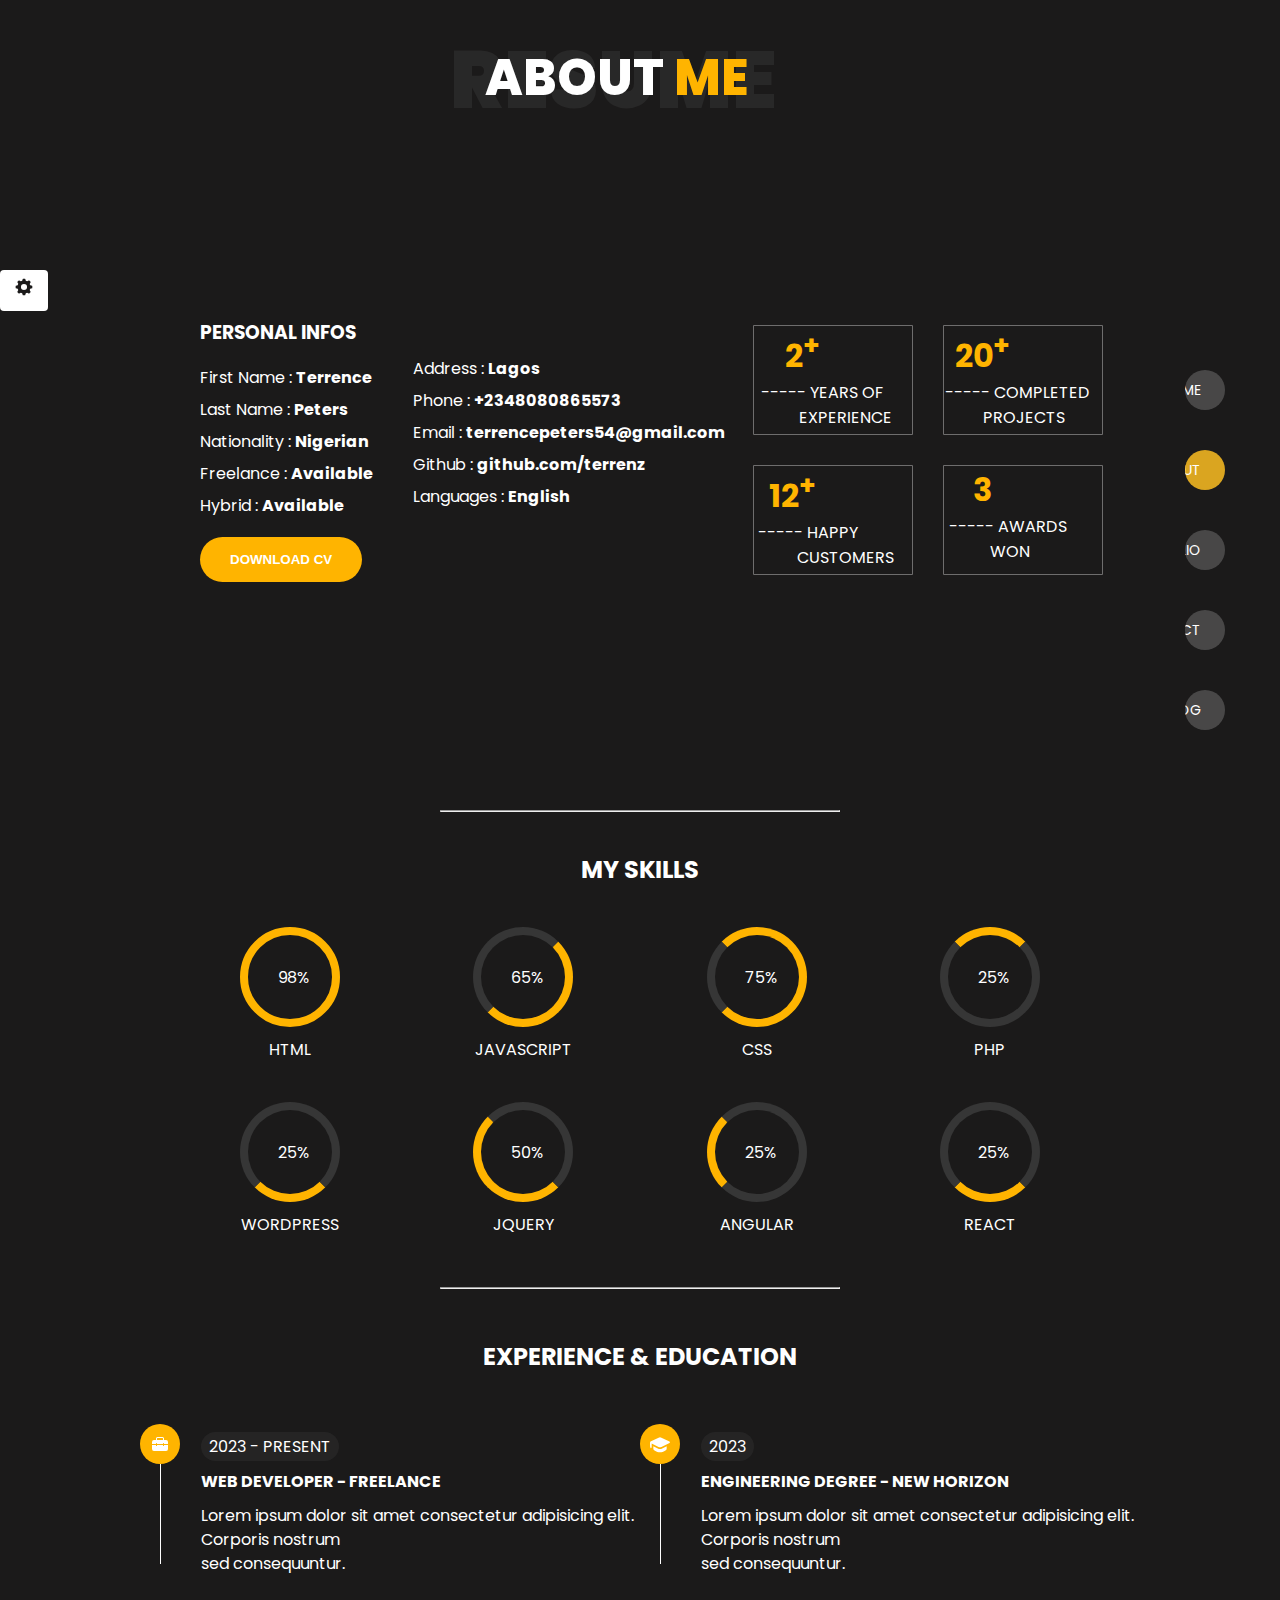
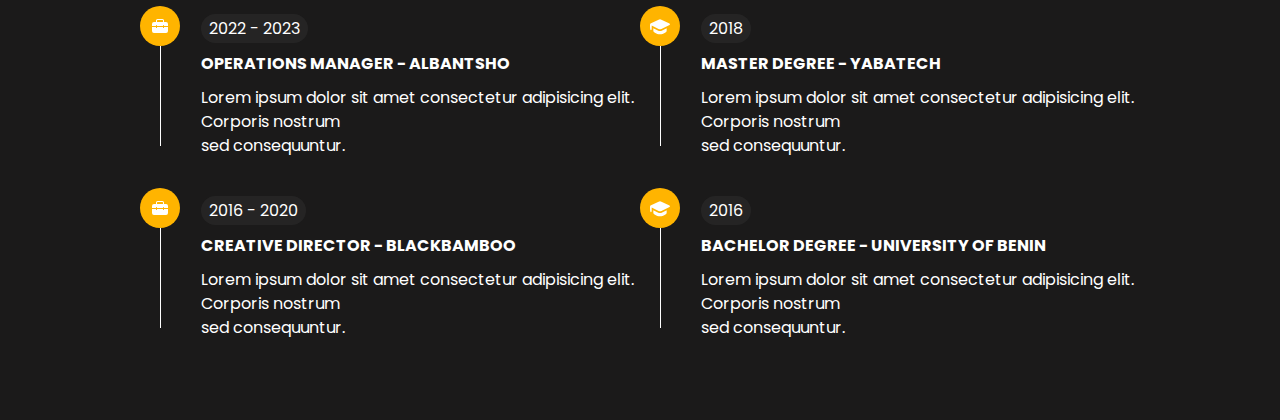
==== about.html @ 152c38df "first commit" ====
<!DOCTYPE html>
<html lang="en">
  <head>
    <meta charset="UTF-8" />
    <meta name="viewport" content="width=device-width, initial-scale=1.0" />
    <title>About Me</title>

    <link rel="preconnect" href="https://fonts.googleapis.com" />
    <link rel="preconnect" href="https://fonts.gstatic.com" crossorigin />
    <link
      href="https://fonts.googleapis.com/css2?family=Poppins:wght@400;500;600;700;800;900&display=swap"
      rel="stylesheet"
    />

    <link
      rel="stylesheet"
      href="https://cdnjs.cloudflare.com/ajax/libs/font-awesome/6.4.2/css/all.min.css"
      integrity="sha512-z3gLpd7yknf1YoNbCzqRKc4qyor8gaKU1qmn+CShxbuBusANI9QpRohGBreCFkKxLhei6S9CQXFEbbKuqLg0DA=="
      crossorigin="anonymous"
      referrerpolicy="no-referrer"
    />

    <link rel="stylesheet" href="/styles/about.css" />

    <style>
      body {
        background-color: #1b1a1a;
      }
    </style>
  </head>
  <body>
    <h1 class="opacity">RESUME</h1>
    <h1 class="top">ABOUT <span>ME</span></h1>

    <div class="about-container">
      <div class="middle-everything">
        <div class="infinity">
          <svg
            xmlns="http://www.w3.org/2000/svg"
            width="20"
            height="20"
            viewBox="0 0 36 36"
          >
            <path
              fill="currentColor"
              d="m32.57 15.72l-3.35-1a11.65 11.65 0 0 0-.95-2.33l1.64-3.07a.61.61 0 0 0-.11-.72l-2.39-2.4a.61.61 0 0 0-.72-.11l-3.05 1.63a11.62 11.62 0 0 0-2.36-1l-1-3.31a.61.61 0 0 0-.59-.41h-3.38a.61.61 0 0 0-.58.43l-1 3.3a11.63 11.63 0 0 0-2.38 1l-3-1.62a.61.61 0 0 0-.72.11L6.2 8.59a.61.61 0 0 0-.11.72l1.62 3a11.63 11.63 0 0 0-1 2.37l-3.31 1a.61.61 0 0 0-.43.58v3.38a.61.61 0 0 0 .43.58l3.33 1a11.62 11.62 0 0 0 1 2.33l-1.64 3.14a.61.61 0 0 0 .11.72l2.39 2.39a.61.61 0 0 0 .72.11l3.09-1.65a11.65 11.65 0 0 0 2.3.94l1 3.37a.61.61 0 0 0 .58.43h3.38a.61.61 0 0 0 .58-.43l1-3.38a11.63 11.63 0 0 0 2.28-.94l3.11 1.66a.61.61 0 0 0 .72-.11l2.39-2.39a.61.61 0 0 0 .11-.72l-1.66-3.1a11.63 11.63 0 0 0 .95-2.29l3.37-1a.61.61 0 0 0 .43-.58v-3.41a.61.61 0 0 0-.37-.59ZM18 23.5a5.5 5.5 0 1 1 5.5-5.5a5.5 5.5 0 0 1-5.5 5.5Z"
              class="clr-i-solid clr-i-solid-path-1"
            />
            <path fill="none" d="M0 0h36v36H0z" />
          </svg>
        </div>

        <div class="personal-info">
          <div class="pf1">
            <h3>PERSONAL INFOS</h3>
            <ul id="list">
              <li>First Name : <span>Terrence</span></li>
              <li>Last Name : <span>Peters</span></li>
              <li>Nationality : <span>Nigerian</span></li>
              <li>Freelance : <span>Available</span></li>
              <li>Hybrid : <span>Available</span></li>
            </ul>
            <button><a href="#">DOWNLOAD CV</a></button>
          </div>

          <div class="pf2">
            <ul class="list">
              <li>Address : <span>Lagos</span></li>
              <li>Phone : <span>+2348080865573</span></li>
              <li>Email : <span>terrencepeters54@gmail.com</span></li>
              <li>Github : <span>github.com/terrenz</span></li>
              <li>Languages : <span>English</span></li>
            </ul>
          </div>
        </div>

        <div class="blocks">
          <div class="blocks1">
            <div class="block1-top">
              <h1>2<sup>+</sup></h1>
              <p>
                ----- <span class="sp1">YEARS OF </span><br /><span class="sp2"
                  >EXPERIENCE</span
                >
              </p>
            </div>
            <div class="block1-bottom">
              <h1>12<sup>+</sup></h1>
              <p>
                ----- <span>HAPPY</span> <br /><span class="sp2-2"
                  >CUSTOMERS</span
                >
              </p>
            </div>
          </div>

          <div class="blocks2">
            <div class="block2-top">
              <h1>20<sup>+</sup></h1>
              <p>
                ----- <span>COMPLETED</span> <br /><span class="sp2-2"
                  >PROJECTS</span
                >
              </p>
            </div>
            <div class="block2-bottom">
              <h1>3</h1>
              <p>
                ----- <span>AWARDS </span><br /><span class="sp2-2">WON</span>
              </p>
            </div>
          </div>
        </div>

        <nav>
          <ul>
            <li>
              <a href="index.html"
                ><p>HOME</p>
                <i class="fa-solid fa-house"></i
              ></a>
            </li>

            <li>
              <a href="about.html" style="background-color: goldenrod"
                ><p>ABOUT</p>
                <i class="fa-solid fa-user" style="color: #ffffff"></i
              ></a>
            </li>
            <li>
              <a href="portfolio.html"
                ><p>PORTFOLIO</p>
                <i class="fa-solid fa-toolbox"></i
              ></a>
            </li>
            <li>
              <a href="contact.html"
                ><p>CONTACT</p>
                <i class="fa-solid fa-envelope-open"></i
              ></a>
            </li>
            <li>
              <a href="blog.html"
                ><p>BLOG</p>
                <i class="fa-solid fa-comments"></i
              ></a>
            </li>
          </ul>
        </nav>

        <!-- <div class="right">
          <div class="icon1">
            <a href="/index.html"
              ><svg
                xmlns="http://www.w3.org/2000/svg"
                width="20"
                height="20"
                viewBox="0 0 512 512"
              >
                <path
                  fill="currentColor"
                  d="M416 174.74V48h-80v58.45L256 32L0 272h64v208h144V320h96v160h144V272h64l-96-97.26z"
                /></svg
            ></a>
          </div>

          <div class="icon2">
            <a href="/html/about.html"
              ><svg
                xmlns="http://www.w3.org/2000/svg"
                width="20"
                height="20"
                viewBox="0 0 512 512"
              >
                <path
                  fill="currentColor"
                  d="M256 256a112 112 0 1 0-112-112a112 112 0 0 0 112 112Zm0 32c-69.42 0-208 42.88-208 128v64h416v-64c0-85.12-138.58-128-208-128Z"
                /></svg
            ></a>
          </div>

          <div class="icon3">
            <a href="portfolio.html"
              ><svg
                xmlns="http://www.w3.org/2000/svg"
                width="20"
                height="20"
                viewBox="0 0 20 20"
              >
                <path
                  fill="currentColor"
                  d="M6 4.5V6H4a2 2 0 0 0-2 2v2h4v-.5a.5.5 0 0 1 1 0v.5h6v-.5a.5.5 0 0 1 1 0v.5h4.003V8a2 2 0 0 0-2-2H14V4.5A1.5 1.5 0 0 0 12.5 3h-5A1.5 1.5 0 0 0 6 4.5ZM7.5 4h5a.5.5 0 0 1 .5.5V6H7V4.5a.5.5 0 0 1 .5-.5Zm10.503 7H14v.5a.5.5 0 1 1-1 0V11H7v.5a.5.5 0 0 1-1 0V11H2v4a2 2 0 0 0 2 2h12.003a2 2 0 0 0 2-2v-4Z"
                /></svg
            ></a>
          </div>

          <div class="icon4">
            <a href="contact.html"
              ><svg
                xmlns="http://www.w3.org/2000/svg"
                width="20"
                height="20"
                viewBox="0 0 24 24"
              >
                <path
                  fill="currentColor"
                  d="m4 8l8 5l8-5l-8-5l-8 5m18 0v10a2 2 0 0 1-2 2H4a2 2 0 0 1-2-2V8c0-.73.39-1.36.97-1.71L12 .64l9.03 5.65c.58.35.97.98.97 1.71Z"
                /></svg
            ></a>
          </div>

          <div class="icon5">
            <a href="blog.html"
              ><svg
                xmlns="http://www.w3.org/2000/svg"
                width="20"
                height="20"
                viewBox="0 0 24 24"
              >
                <path
                  fill="currentColor"
                  d="M1 2h19v14H5.82L1 19.443V2Zm2 2v11.557L5.18 14H18V4H3Zm20.5.5v18.443L18.68 19.5H7.5v-2h11.82l2.18 1.557V4.5h2Z"
                /></svg
            ></a>
          </div>
        </div> -->
      </div>
    </div>
    <hr />
    <div class="myskills">
      <h2>MY SKILLS</h2>
    </div>

    <div class="percentage-circle">
      <div class="circle">
        <div class="circle1">
          <div class="html">98%</div>
          <span class="htmlspan">HTML</span>
        </div>

        <div class="wordpress">25%</div>
        <span class="wordpress-span">WORDPRESS</span>
      </div>

      <div class="circle">
        <div class="circle2">
          <div class="javascript">65%</div>
          <span class="javascript-span">JAVASCRIPT</span>
        </div>

        <div class="jquery">50%</div>
        <span class="jquery-span">JQUERY</span>
      </div>

      <div class="circle">
        <div class="circle3">
          <div class="css">75%</div>
          <span class="css-span">CSS</span>
        </div>

        <div class="angular">25%</div>
        <span class="angular-span">ANGULAR</span>
      </div>

      <div class="circle">
        <div class="circle4">
          <div class="php">25%</div>
          <span class="php-span">PHP</span>
        </div>

        <div class="react">25%</div>
        <span class="react-span">REACT</span>
      </div>
    </div>

    <!-- EXPERIENCE AND EDUCATION -->

    <hr />
    <div class="xp-ed">
      <h2>EXPERIENCE & EDUCATION</h2>
    </div>

    <div class="xp-ed-overall-hard-level">
      <div class="xp-ed-hard-level">
        <div class="xp-ed-hard-level1">
          <div class="xp-ed2018">
            <svg
              xmlns="http://www.w3.org/2000/svg"
              width="20"
              height="20"
              viewBox="0 0 20 20"
            >
              <path
                fill="currentColor"
                d="M6 4.5V6H4a2 2 0 0 0-2 2v2h4v-.5a.5.5 0 0 1 1 0v.5h6v-.5a.5.5 0 0 1 1 0v.5h4.003V8a2 2 0 0 0-2-2H14V4.5A1.5 1.5 0 0 0 12.5 3h-5A1.5 1.5 0 0 0 6 4.5ZM7.5 4h5a.5.5 0 0 1 .5.5V6H7V4.5a.5.5 0 0 1 .5-.5Zm10.503 7H14v.5a.5.5 0 1 1-1 0V11H7v.5a.5.5 0 0 1-1 0V11H2v4a2 2 0 0 0 2 2h12.003a2 2 0 0 0 2-2v-4Z"
              />
            </svg>
          </div>
          <div class="vertical"></div>
          <div class="time">
            <span>2023 - PRESENT</span>
            <h4>WEB DEVELOPER - FREELANCE</h4>
            <p>
              Lorem ipsum dolor sit amet consectetur adipisicing elit. Corporis
              nostrum <br />
              sed consequuntur.
            </p>
          </div>
        </div>

        <!-- 3013 -->

        <div class="xp-ed-hard-level2">
          <div class="xp-ed2013">
            <svg
              xmlns="http://www.w3.org/2000/svg"
              width="20"
              height="20"
              viewBox="0 0 20 20"
            >
              <path
                fill="currentColor"
                d="M6 4.5V6H4a2 2 0 0 0-2 2v2h4v-.5a.5.5 0 0 1 1 0v.5h6v-.5a.5.5 0 0 1 1 0v.5h4.003V8a2 2 0 0 0-2-2H14V4.5A1.5 1.5 0 0 0 12.5 3h-5A1.5 1.5 0 0 0 6 4.5ZM7.5 4h5a.5.5 0 0 1 .5.5V6H7V4.5a.5.5 0 0 1 .5-.5Zm10.503 7H14v.5a.5.5 0 1 1-1 0V11H7v.5a.5.5 0 0 1-1 0V11H2v4a2 2 0 0 0 2 2h12.003a2 2 0 0 0 2-2v-4Z"
              />
            </svg>
          </div>
          <div class="vertical"></div>
          <div class="time">
            <span>2022 - 2023</span>
            <h4>OPERATIONS MANAGER - ALBANTSHO</h4>
            <p>
              Lorem ipsum dolor sit amet consectetur adipisicing elit. Corporis
              nostrum <br />
              sed consequuntur.
            </p>
          </div>
        </div>

        <!-- 2005 -->

        <div class="xp-ed-hard-level3">
          <div class="xp-ed2005">
            <svg
              xmlns="http://www.w3.org/2000/svg"
              width="20"
              height="20"
              viewBox="0 0 20 20"
            >
              <path
                fill="currentColor"
                d="M6 4.5V6H4a2 2 0 0 0-2 2v2h4v-.5a.5.5 0 0 1 1 0v.5h6v-.5a.5.5 0 0 1 1 0v.5h4.003V8a2 2 0 0 0-2-2H14V4.5A1.5 1.5 0 0 0 12.5 3h-5A1.5 1.5 0 0 0 6 4.5ZM7.5 4h5a.5.5 0 0 1 .5.5V6H7V4.5a.5.5 0 0 1 .5-.5Zm10.503 7H14v.5a.5.5 0 1 1-1 0V11H7v.5a.5.5 0 0 1-1 0V11H2v4a2 2 0 0 0 2 2h12.003a2 2 0 0 0 2-2v-4Z"
              />
            </svg>
          </div>
          <div class="vertical"></div>
          <div class="time">
            <span>2016 - 2020</span>
            <h4>CREATIVE DIRECTOR - BLACKBAMBOO</h4>
            <p>
              Lorem ipsum dolor sit amet consectetur adipisicing elit. Corporis
              nostrum <br />
              sed consequuntur.
            </p>
          </div>
        </div>
      </div>

      <!-- RIGHT SIDE -->

      <div class="xp-ed-hard-level-right">
        <div class="xp-ed-hard-level1">
          <div class="xp-ed2018">
            <svg
              xmlns="http://www.w3.org/2000/svg"
              width="20"
              height="20"
              viewBox="0 0 12 12"
            >
              <path
                fill="currentColor"
                d="M5.16 2.189a1.962 1.962 0 0 1 1.68 0l4.874 2.309a.5.5 0 0 1 .008.9l-4.85 2.406a1.962 1.962 0 0 1-1.744 0L1 5.756V8a.5.5 0 0 1-1 0V4.975a.502.502 0 0 1 .286-.477l4.874-2.31ZM2 7.369V9a.5.5 0 0 0 .147.354l.002.003l.023.021l.06.056a6.738 6.738 0 0 0 1.012.745C3.912 10.58 4.877 11 6 11c1.123 0 2.088-.42 2.757-.821a6.738 6.738 0 0 0 1.012-.745l.06-.056l.016-.016l.006-.006l.001-.001l.002-.001A.5.5 0 0 0 10 9V7.368L7.316 8.7a2.962 2.962 0 0 1-2.632 0L2 7.368Z"
              />
            </svg>
          </div>
          <div class="vertical"></div>
          <div class="time">
            <span>2023</span>
            <h4>ENGINEERING DEGREE - NEW HORIZON</h4>
            <p>
              Lorem ipsum dolor sit amet consectetur adipisicing elit. Corporis
              nostrum <br />
              sed consequuntur.
            </p>
          </div>
        </div>

        <!-- 3013 -->

        <div class="xp-ed-hard-level2">
          <div class="xp-ed2013">
            <svg
              xmlns="http://www.w3.org/2000/svg"
              width="20"
              height="20"
              viewBox="0 0 12 12"
            >
              <path
                fill="currentColor"
                d="M5.16 2.189a1.962 1.962 0 0 1 1.68 0l4.874 2.309a.5.5 0 0 1 .008.9l-4.85 2.406a1.962 1.962 0 0 1-1.744 0L1 5.756V8a.5.5 0 0 1-1 0V4.975a.502.502 0 0 1 .286-.477l4.874-2.31ZM2 7.369V9a.5.5 0 0 0 .147.354l.002.003l.023.021l.06.056a6.738 6.738 0 0 0 1.012.745C3.912 10.58 4.877 11 6 11c1.123 0 2.088-.42 2.757-.821a6.738 6.738 0 0 0 1.012-.745l.06-.056l.016-.016l.006-.006l.001-.001l.002-.001A.5.5 0 0 0 10 9V7.368L7.316 8.7a2.962 2.962 0 0 1-2.632 0L2 7.368Z"
              />
            </svg>
          </div>
          <div class="vertical"></div>
          <div class="time">
            <span>2018</span>
            <h4>MASTER DEGREE - YABATECH</h4>
            <p>
              Lorem ipsum dolor sit amet consectetur adipisicing elit. Corporis
              nostrum <br />
              sed consequuntur.
            </p>
          </div>
        </div>

        <!-- 2005 -->

        <div class="xp-ed-hard-level3">
          <div class="xp-ed2005">
            <svg
              xmlns="http://www.w3.org/2000/svg"
              width="20"
              height="20"
              viewBox="0 0 12 12"
            >
              <path
                fill="currentColor"
                d="M5.16 2.189a1.962 1.962 0 0 1 1.68 0l4.874 2.309a.5.5 0 0 1 .008.9l-4.85 2.406a1.962 1.962 0 0 1-1.744 0L1 5.756V8a.5.5 0 0 1-1 0V4.975a.502.502 0 0 1 .286-.477l4.874-2.31ZM2 7.369V9a.5.5 0 0 0 .147.354l.002.003l.023.021l.06.056a6.738 6.738 0 0 0 1.012.745C3.912 10.58 4.877 11 6 11c1.123 0 2.088-.42 2.757-.821a6.738 6.738 0 0 0 1.012-.745l.06-.056l.016-.016l.006-.006l.001-.001l.002-.001A.5.5 0 0 0 10 9V7.368L7.316 8.7a2.962 2.962 0 0 1-2.632 0L2 7.368Z"
              />
            </svg>
          </div>
          <div class="vertical"></div>
          <div class="time">
            <span>2016</span>
            <h4>BACHELOR DEGREE - UNIVERSITY OF BENIN</h4>
            <p>
              Lorem ipsum dolor sit amet consectetur adipisicing elit. Corporis
              nostrum <br />
              sed consequuntur.
            </p>
          </div>
        </div>
      </div>
    </div>
  </body>
</html>
---- styles/about.css ----
* {
  padding: 0;
  margin: 0;
  box-sizing: border-box;
}

body {
  color: #1b1a1a !important;
  font-family: "Poppins", sans-serif;
}

.opacity {
  font-size: 80px;
  font-weight: 900;
  color: #363636;
  margin-left: 450px;
  margin-top: 20px;
  opacity: 50%;
}

.top {
  /* margin-bottom: 20px; */
  color: #fff;
  font-size: 50px;
  font-weight: 800;
  position: absolute;
  margin-left: 485px;
  margin-top: -100px;
}

.top span {
  color: #ffb400;
  font-size: 50px;
}

/* SPINNING SETTINGS */

.infinity {
  position: absolute;
  border: none;
  padding: 7px 14px;
  border-radius: 4px;
  background-color: #fff;
  top: 30%;
  position: fixed;
}

.infinity svg {
  background-color: #fff;
  animation: spin 3s infinite linear;
}
@keyframes spin {
  from {
    transform: rotate(0deg);
  }
  to {
    transform: rotate(360deg);
  }
}

/* PERSONAL INFO */

.middle-everything {
  position: relative;
  display: flex;
  align-items: center;
  justify-content: space-between;
  margin-bottom: -200px;
  margin-top: 50px;
}

.personal-info {
  color: #fff;
  margin-top: -300px;
}

.pf1 h3 {
  margin-left: 200px;
  margin-bottom: 15px;
}

.pf1 ul {
  list-style: none;
  margin-left: 200px;
  margin-bottom: 15px;
}

.pf1 ul li {
  line-height: 2;
}

.pf1 ul li span {
  font-weight: bold;
}

.pf1 button {
  border: none;
  padding: 15px 30px;
  border-radius: 30px;
  background-color: #ffb400;
  margin-left: 200px;
}

.pf1 button a {
  text-decoration: none;
  color: #fff;
  font-weight: bold;
  background-color: #ffb400;
}

.pf2 ul {
  list-style: none;
  margin-left: 40px;
  margin-top: 35px;
}

.pf2 ul li {
  line-height: 2;
}

.pf2 ul li span {
  font-weight: bold;
}

.personal-info {
  display: flex;
}

/* FIRST BLOCK */

.blocks {
  display: flex;
  color: #fff;
  justify-content: space-between;
  align-items: center;
  margin-top: -300px;
}

.block1-top {
  border: thin solid #ffffff5d;
  background-color: #1b1a1a;
  border-radius: 1px;
  width: 160px;
  height: 110px;
  text-align: center;
  margin-bottom: 30px;
  margin-right: 30px;
}

.block1-top h1 {
  margin-right: 60px;
  font-weight: bolder;
  color: #ffb400;
}
.block1-top p {
  margin-right: 20px;
}

.block1-top .sp2 {
  margin-left: 45px;
}

.block1-bottom {
  border: 1px solid #ffffff5d;
  background-color: #1b1a1a;
  border-radius: 1px;
  width: 160px;
  height: 110px;
  text-align: center;
}

.block1-bottom h1 {
  margin-right: 80px;
  font-weight: bolder;
  color: #ffb400;
}

.block1-bottom p {
  margin-right: 50px;
}

.block1-bottom .sp2-2 {
  margin-left: 43px;
}

/* SECOND SIDE BLOCK */

.block2-top {
  border: 1px solid #ffffff5d;
  background-color: #1b1a1a;
  border-radius: 1px;
  width: 160px;
  height: 110px;
  text-align: center;
  margin-bottom: 30px;
}

.block2-top h1 {
  margin-right: 80px;
  font-weight: bolder;
  color: #ffb400;
}

.block2-top p {
  margin-right: 10px;
}

.block2-top .sp2-2 {
  margin-left: 13px;
}

.block2-bottom {
  border: 1px solid #ffffff5d;
  background-color: #1b1a1a;
  border-radius: 1px;
  width: 160px;
  height: 110px;
  text-align: center;
}

.block2-bottom h1 {
  margin-right: 80px;
  font-weight: bolder;
  color: #ffb400;
}

.block2-bottom p {
  margin-right: 30px;
}

.block2-bottom .sp2-2 {
  margin-left: 5px;
}

/* ICONS */

.right {
  margin-right: 15px;
}

.right .icon1 {
  border: none;
  padding: 5px 10px;
  height: 40px;
  width: 40px;
  border-radius: 55%;
  background-color: #3c3c3c52;
  color: #fff;
  margin-top: 5px;
}

.icon1 a {
  color: #fff;
  background-color: #3c3c3c52;
}

.icon1 svg {
  margin-top: 3px;
  background-color: #3c3c3c52;
}

.right .icon2 {
  border: none;
  padding: 5px 10px;
  height: 40px;
  width: 40px;
  border-radius: 55%;
  background-color: #ffb400;
  color: #fff;
  margin-top: 5px;
}

.icon2 a {
  color: #fff;
  background-color: #ffb400;
}

.icon2 svg {
  margin-top: 3px;
  background-color: #ffb400;
}

.right .icon3 {
  border: none;
  padding: 5px 10px;
  height: 40px;
  width: 40px;
  border-radius: 55%;
  background-color: #3c3c3c52;
  color: #fff;
  margin-top: 5px;
}

.icon3 a {
  color: #fff;
  background-color: #3c3c3c52;
}

.icon3 svg {
  margin-top: 3px;
  background-color: #3c3c3c52;
}

.right .icon4 {
  border: none;
  padding: 5px 10px;
  height: 40px;
  width: 40px;
  border-radius: 55%;
  background-color: #3c3c3c52;
  color: #fff;
  margin-top: 5px;
}

.icon4 a {
  color: #fff;
  background-color: #3c3c3c52;
}

.icon4 svg {
  margin-top: 3px;
  background-color: #3c3c3c52;
}

.right .icon5 {
  border: none;
  padding: 5px 10px;
  height: 40px;
  width: 40px;
  border-radius: 55%;
  background-color: #3c3c3c52;
  color: #fff;
  margin-top: 5px;
}

.icon5 a {
  color: #fff;
  background-color: #3c3c3c52;
}

.icon5 svg {
  margin-top: 3px;
  background-color: #3c3c3c52;
}

/* MY SKILLS */

hr {
  width: 400px;
  margin: auto;
}

.myskills h2 {
  color: #fff;
  text-align: center;
  margin-top: 40px;
  margin-bottom: 40px;
}

/* html and wordpress */

.circle {
  color: #fff;
}

.percentage-circle {
  display: flex;
  align-items: center;
  justify-content: space-between;
  text-align: center;
  width: 800px;
  margin: auto;
  margin-bottom: 50px;
}

.html {
  border: 8px solid #ffb400;
  border-radius: 50px;
  height: 100px;
  width: 100px;
  text-align: center;
  padding: 30px;
  margin-bottom: 10px;
}

/* .html::after {
  border: none;
  position: absolute;
  top: 0.353em;
  left: 0.35em;
  text-align: center;
  display: block;
  border-radius: 50%;
  width: 4.3em;
  height: 4.3em;
  background-color: #fff;
  content: ;
} */

/* .circle1 .htmlspan {
  margin-left: 25px;
} */

.circle1 {
  margin-bottom: 40px;
}

.wordpress {
  border: 8px solid #ffb400;
  border-radius: 50px;
  height: 100px;
  width: 100px;
  text-align: center;
  padding: 30px;
  margin-bottom: 10px;
  border-right-color: #363636;
  border-left-color: #363636;
  border-top-color: #363636;
}

/* javascript and jquery */

.javascript {
  border: 8px solid #ffb400;
  border-radius: 50px;
  height: 100px;
  width: 100px;
  text-align: center;
  padding: 30px;
  margin-bottom: 10px;
  /* border-right-color: #363636; */
  border-left-color: #363636;
  border-top-color: #363636;
}

/* .circle2 .javascript-span {
  margin-left: 8px;
} */

.circle2 {
  margin-bottom: 40px;
}

.jquery {
  border: 8px solid #ffb400;
  border-radius: 50px;
  height: 100px;
  width: 100px;
  text-align: center;
  padding: 30px;
  margin-bottom: 10px;
  border-right-color: #363636;
  border-top-color: #363636;
}

/* css and angular */

.css {
  border: 8px solid #ffb400;
  border-radius: 50px;
  height: 100px;
  width: 100px;
  text-align: center;
  padding: 30px;
  margin-bottom: 10px;
  border-left-color: #363636;
}

/* .circle3 .css-span {
  margin-left: 8px;
} */

.circle3 {
  margin-bottom: 40px;
}

.angular {
  border: 8px solid #ffb400;
  border-radius: 50px;
  height: 100px;
  width: 100px;
  text-align: center;
  padding: 30px;
  margin-bottom: 10px;
  border-right-color: #363636;
  border-bottom-color: #363636;
  border-top-color: #363636;
}

/* php and react */

.php {
  border: 8px solid #ffb400;
  border-radius: 50px;
  height: 100px;
  width: 100px;
  text-align: center;
  padding: 30px;
  margin-bottom: 10px;
  border-right-color: #363636;
  border-left-color: #363636;
  border-bottom-color: #363636;
}

/* .circle4 .php-span {
  margin-left: 8px;
} */

.circle4 {
  margin-bottom: 40px;
}

.react {
  border: 8px solid #ffb400;
  border-radius: 50px;
  height: 100px;
  width: 100px;
  text-align: center;
  padding: 30px;
  margin-bottom: 10px;
  border-right-color: #363636;
  border-left-color: #363636;
  border-top-color: #363636;
}

/* EXPERIENCE & EDUCATION */

.xp-ed {
  color: #fff;
  margin-top: 50px;
  text-align: center;
  margin-bottom: 50px;
}

.xp-ed-overall-hard-level {
  display: flex;
  /* align-items: center; */
  justify-content: space-between;
  width: 1000px;
  margin: auto;
}

.xp-ed-hard-level {
  margin-bottom: 50px;
  color: #fff;
}

/* 2018 */

.xp-ed-hard-level1 {
  display: flex;
  margin-bottom: 30px;
}

.xp-ed2018 svg {
  border: none;
  padding: 5px 10px;
  height: 40px;
  width: 40px;
  border-radius: 55%;
  background-color: #ffb400;
  color: #fff;
}

.xp-ed-hard-level1 .vertical {
  border-left: thin solid #ffffff;
  height: 100px;
  margin-left: -20px;
  margin-top: 40px;
}

.xp-ed-hard-level1 .time {
  /* margin-top: 35px; */
  margin-left: 40px;
  margin-top: 10px;
}

.xp-ed-hard-level1 .time span {
  border: none;
  padding: 3px 8px;
  border-radius: 30px;
  background-color: #3c3c3c52;
}

.xp-ed-hard-level1 .time h4 {
  margin-top: 10px;
  margin-bottom: 10px;
}

.xp-ed-hard-level1 .time p {
  line-height: 1.5;
}

/* 2013 */

.xp-ed-hard-level2 {
  display: flex;
  margin-bottom: 30px;
}

.xp-ed2013 svg {
  border: none;
  padding: 5px 10px;
  height: 40px;
  width: 40px;
  border-radius: 55%;
  background-color: #ffb400;
  color: #fff;
}

.xp-ed-hard-level2 .vertical {
  border-left: thin solid #ffffff;
  height: 100px;
  margin-left: -20px;
  margin-top: 40px;
}

.xp-ed-hard-level2 .time {
  /* margin-top: 35px; */
  margin-left: 40px;
  margin-top: 10px;
}

.xp-ed-hard-level2 .time span {
  border: none;
  padding: 3px 8px;
  border-radius: 30px;
  background-color: #3c3c3c52;
}

.xp-ed-hard-level2 .time h4 {
  margin-top: 10px;
  margin-bottom: 10px;
}

.xp-ed-hard-level2 .time p {
  line-height: 1.5;
}

/* 2005 */

.xp-ed-hard-level3 {
  display: flex;
  margin-bottom: 30px;
}

.xp-ed2005 svg {
  border: none;
  padding: 5px 10px;
  height: 40px;
  width: 40px;
  border-radius: 55%;
  background-color: #ffb400;
  color: #fff;
}

.xp-ed-hard-level3 .vertical {
  border-left: thin solid #ffffff;
  height: 100px;
  margin-left: -20px;
  margin-top: 40px;
}

.xp-ed-hard-level3 .time {
  /* margin-top: 35px; */
  margin-left: 40px;
  margin-top: 10px;
}

.xp-ed-hard-level3 .time span {
  border: none;
  padding: 3px 8px;
  border-radius: 30px;
  background-color: #3c3c3c52;
}

.xp-ed-hard-level3 .time h4 {
  margin-top: 10px;
  margin-bottom: 10px;
}

.xp-ed-hard-level3 .time p {
  line-height: 1.5;
}

/* RIGHT SIDE */

.xp-ed-hard-level-right {
  color: #fff;
}

nav {
  /* border: 2px solid #fff; */
  width: 150px;
  height: 100vh;
  margin-top: -80px;
}

nav ul {
  width: 100%;
  height: 100%;
  display: flex;
  flex-direction: column;
  align-items: center;
  justify-content: center;
  gap: 20px;
}

nav ul li {
  display: flex;
  align-items: center;
  justify-content: end;
  list-style: none;
  width: 40px;
  height: 40px;
  margin-bottom: 20px;
}
nav ul li a {
  color: #fff;
  width: 40px;
  height: 40px;
  background-color: rgba(255, 255, 255, 0.2);
  display: flex;
  justify-content: end;
  align-items: center;
  text-decoration: none;
  border-radius: 50px;
  padding: 0 12px;
  gap: 12px;
  overflow: hidden;
  transition: width 0.3s;
}

nav ul li a i {
  font-size: 18px;
}

nav ul li a p {
  font-size: 14px;
}

ul li a:hover {
  width: fit-content;
  overflow: visible;
  background-color: #ffb400;
}
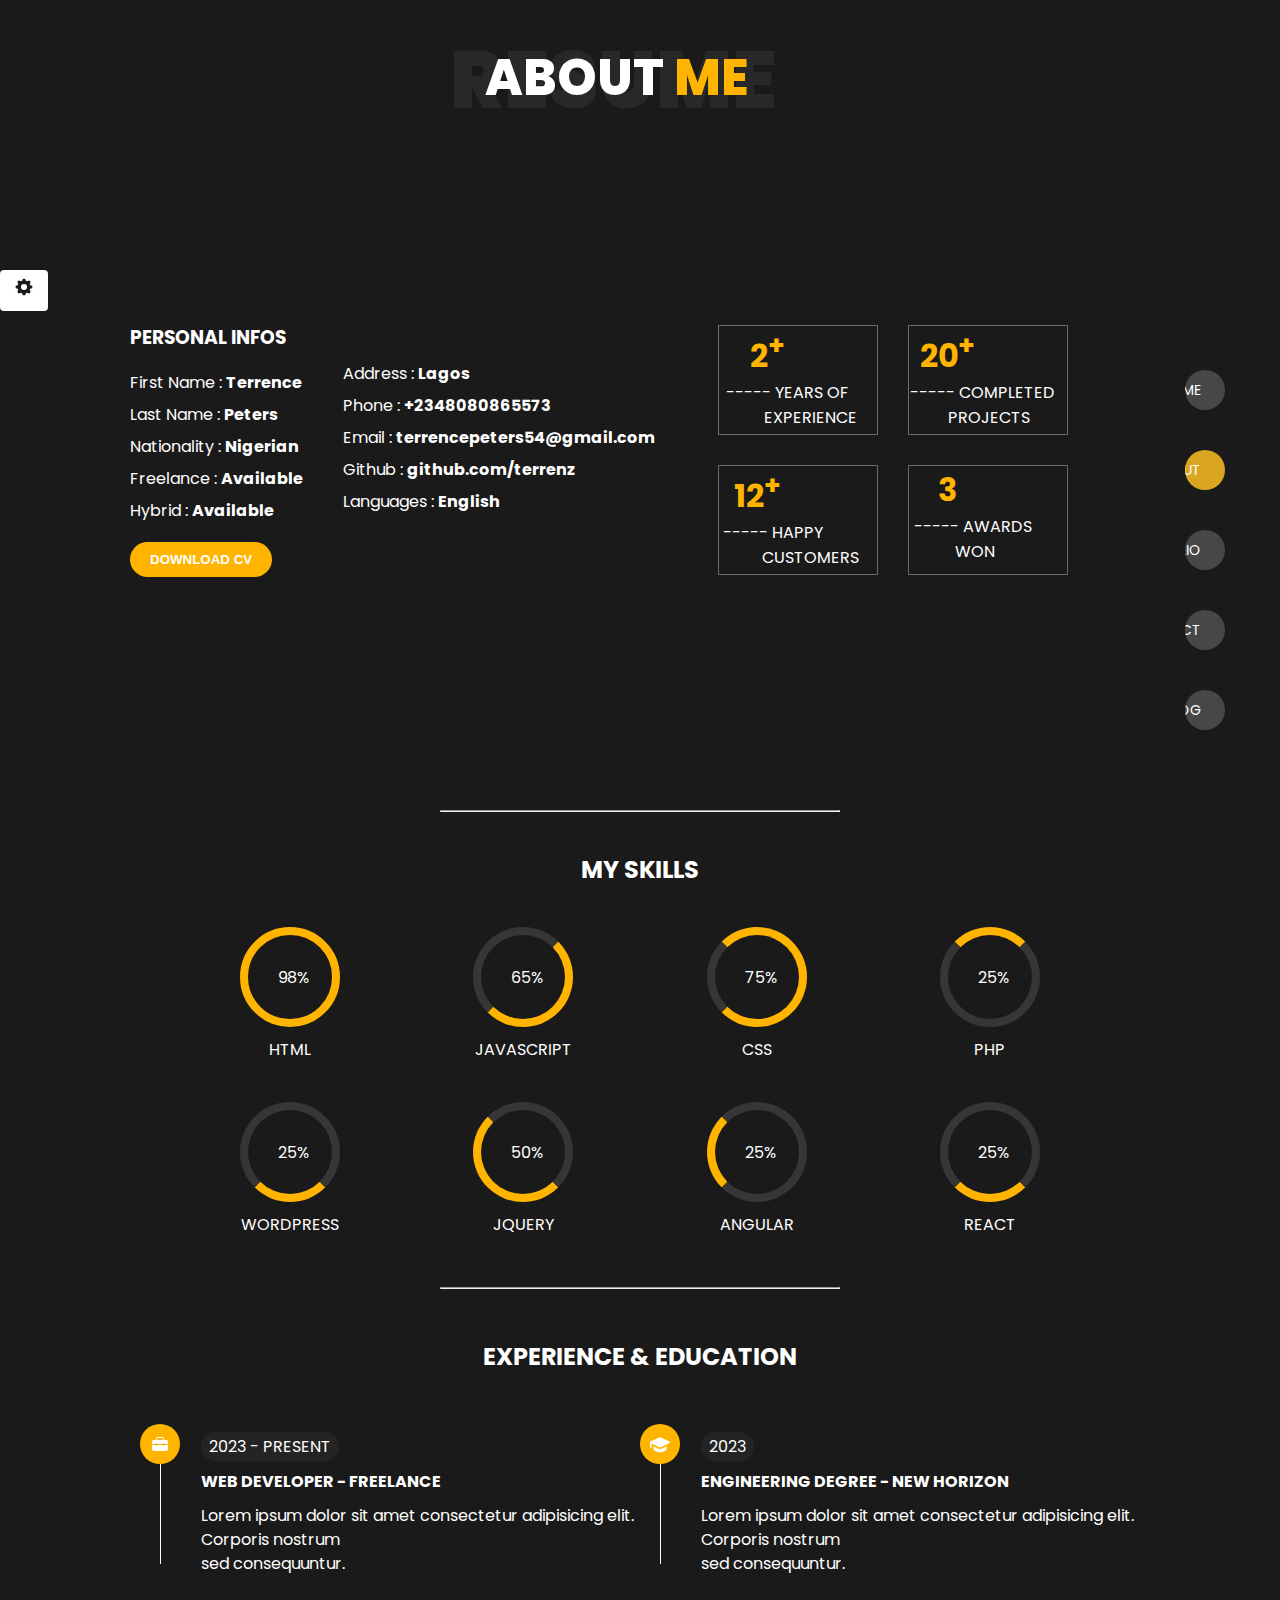
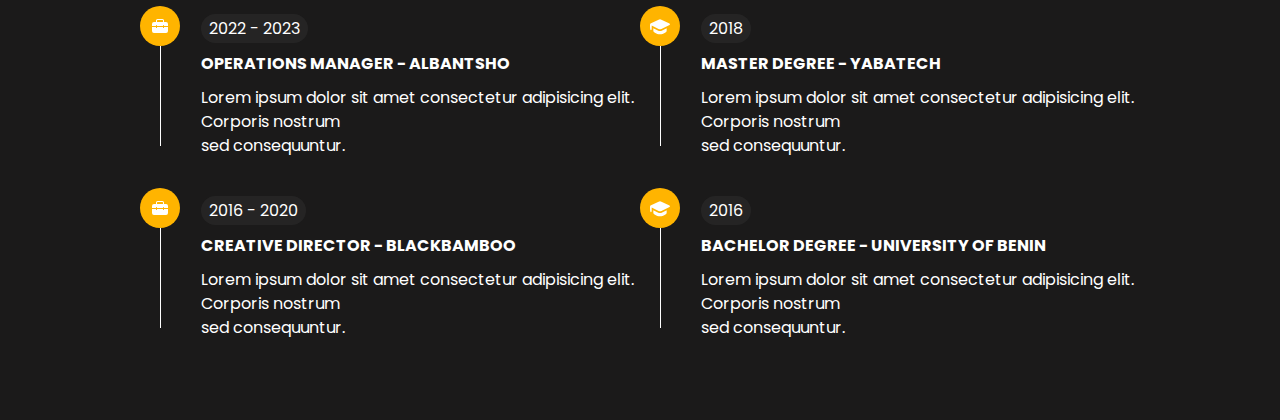
==== commit 5ff3653f: "fourth commit" ====
--- a/about.html
+++ b/about.html
@@ -20,7 +20,7 @@
       referrerpolicy="no-referrer"
     />
 
-    <link rel="stylesheet" href="/styles/about.css" />
+    <link rel="stylesheet" href="about.css" />
 
     <style>
       body {
@@ -60,7 +60,13 @@
               <li>Freelance : <span>Available</span></li>
               <li>Hybrid : <span>Available</span></li>
             </ul>
-            <button><a href="#">DOWNLOAD CV</a></button>
+            <a href="#"
+              ><button>
+                DOWNLOAD CV
+                <div class="rihanna">
+                  <i class="fa-solid fa-download"></i>
+                </div></button
+            ></a>
           </div>
 
           <div class="pf2">
--- a/about.css
+++ b/about.css
@@ -0,0 +1,756 @@
+* {
+  padding: 0;
+  margin: 0;
+  box-sizing: border-box;
+}
+
+body {
+  color: #1b1a1a !important;
+  font-family: "Poppins", sans-serif;
+}
+
+.opacity {
+  font-size: 80px;
+  font-weight: 900;
+  color: #363636;
+  margin-left: 450px;
+  margin-top: 20px;
+  opacity: 50%;
+}
+
+.top {
+  /* margin-bottom: 20px; */
+  color: #fff;
+  font-size: 50px;
+  font-weight: 800;
+  position: absolute;
+  margin-left: 485px;
+  margin-top: -100px;
+}
+
+.top span {
+  color: #ffb400;
+  font-size: 50px;
+}
+
+/* SPINNING SETTINGS */
+
+.infinity {
+  position: absolute;
+  border: none;
+  padding: 7px 14px;
+  border-radius: 4px;
+  background-color: #fff;
+  top: 30%;
+  position: fixed;
+}
+
+.infinity svg {
+  background-color: #fff;
+  animation: spin 3s infinite linear;
+}
+@keyframes spin {
+  from {
+    transform: rotate(0deg);
+  }
+  to {
+    transform: rotate(360deg);
+  }
+}
+
+/* PERSONAL INFO */
+
+.middle-everything {
+  position: relative;
+  display: flex;
+  align-items: center;
+  justify-content: space-between;
+  margin-bottom: -200px;
+  margin-top: 50px;
+}
+
+.personal-info {
+  color: #fff;
+  margin-top: -300px;
+  margin-left: -70px;
+}
+
+.pf1 h3 {
+  margin-left: 200px;
+  margin-bottom: 15px;
+}
+
+.pf1 ul {
+  list-style: none;
+  margin-left: 200px;
+  margin-bottom: 15px;
+}
+
+.pf1 ul li {
+  line-height: 2;
+}
+
+.pf1 ul li span {
+  font-weight: bold;
+}
+
+.pf1 a button {
+  border: none;
+  padding: 10px 20px;
+  border-radius: 30px;
+  background-color: #ffb400;
+  margin-left: 200px;
+}
+
+.pf1 a button {
+  text-decoration: none;
+  color: #fff;
+  font-weight: bold;
+  /* background-color: #ffb400; */
+}
+
+.pf1 a button .rihanna {
+  display: none;
+}
+
+.pf1 a button:hover .rihanna {
+  display: inline;
+  width: fit-content;
+}
+
+.pf2 ul {
+  list-style: none;
+  margin-left: 40px;
+  margin-top: 35px;
+}
+
+.pf2 ul li {
+  line-height: 2;
+}
+
+.pf2 ul li span {
+  font-weight: bold;
+}
+
+.personal-info {
+  display: flex;
+}
+
+/* FIRST BLOCK */
+
+.blocks {
+  display: flex;
+  color: #fff;
+  justify-content: space-between;
+  align-items: center;
+  margin-top: -300px;
+}
+
+.block1-top {
+  border: thin solid #ffffff5d;
+  background-color: #1b1a1a;
+  border-radius: 1px;
+  width: 160px;
+  height: 110px;
+  text-align: center;
+  margin-bottom: 30px;
+  margin-right: 30px;
+}
+
+.block1-top h1 {
+  margin-right: 60px;
+  font-weight: bolder;
+  color: #ffb400;
+}
+.block1-top p {
+  margin-right: 20px;
+}
+
+.block1-top .sp2 {
+  margin-left: 45px;
+}
+
+.block1-bottom {
+  border: 1px solid #ffffff5d;
+  background-color: #1b1a1a;
+  border-radius: 1px;
+  width: 160px;
+  height: 110px;
+  text-align: center;
+}
+
+.block1-bottom h1 {
+  margin-right: 80px;
+  font-weight: bolder;
+  color: #ffb400;
+}
+
+.block1-bottom p {
+  margin-right: 50px;
+}
+
+.block1-bottom .sp2-2 {
+  margin-left: 43px;
+}
+
+/* SECOND SIDE BLOCK */
+
+.block2-top {
+  border: 1px solid #ffffff5d;
+  background-color: #1b1a1a;
+  border-radius: 1px;
+  width: 160px;
+  height: 110px;
+  text-align: center;
+  margin-bottom: 30px;
+}
+
+.block2-top h1 {
+  margin-right: 80px;
+  font-weight: bolder;
+  color: #ffb400;
+}
+
+.block2-top p {
+  margin-right: 10px;
+}
+
+.block2-top .sp2-2 {
+  margin-left: 13px;
+}
+
+.block2-bottom {
+  border: 1px solid #ffffff5d;
+  background-color: #1b1a1a;
+  border-radius: 1px;
+  width: 160px;
+  height: 110px;
+  text-align: center;
+}
+
+.block2-bottom h1 {
+  margin-right: 80px;
+  font-weight: bolder;
+  color: #ffb400;
+}
+
+.block2-bottom p {
+  margin-right: 30px;
+}
+
+.block2-bottom .sp2-2 {
+  margin-left: 5px;
+}
+
+/* ICONS */
+
+.right {
+  margin-right: 15px;
+}
+
+.right .icon1 {
+  border: none;
+  padding: 5px 10px;
+  height: 40px;
+  width: 40px;
+  border-radius: 55%;
+  background-color: #3c3c3c52;
+  color: #fff;
+  margin-top: 5px;
+}
+
+.icon1 a {
+  color: #fff;
+  background-color: #3c3c3c52;
+}
+
+.icon1 svg {
+  margin-top: 3px;
+  background-color: #3c3c3c52;
+}
+
+.right .icon2 {
+  border: none;
+  padding: 5px 10px;
+  height: 40px;
+  width: 40px;
+  border-radius: 55%;
+  background-color: #ffb400;
+  color: #fff;
+  margin-top: 5px;
+}
+
+.icon2 a {
+  color: #fff;
+  background-color: #ffb400;
+}
+
+.icon2 svg {
+  margin-top: 3px;
+  background-color: #ffb400;
+}
+
+.right .icon3 {
+  border: none;
+  padding: 5px 10px;
+  height: 40px;
+  width: 40px;
+  border-radius: 55%;
+  background-color: #3c3c3c52;
+  color: #fff;
+  margin-top: 5px;
+}
+
+.icon3 a {
+  color: #fff;
+  background-color: #3c3c3c52;
+}
+
+.icon3 svg {
+  margin-top: 3px;
+  background-color: #3c3c3c52;
+}
+
+.right .icon4 {
+  border: none;
+  padding: 5px 10px;
+  height: 40px;
+  width: 40px;
+  border-radius: 55%;
+  background-color: #3c3c3c52;
+  color: #fff;
+  margin-top: 5px;
+}
+
+.icon4 a {
+  color: #fff;
+  background-color: #3c3c3c52;
+}
+
+.icon4 svg {
+  margin-top: 3px;
+  background-color: #3c3c3c52;
+}
+
+.right .icon5 {
+  border: none;
+  padding: 5px 10px;
+  height: 40px;
+  width: 40px;
+  border-radius: 55%;
+  background-color: #3c3c3c52;
+  color: #fff;
+  margin-top: 5px;
+}
+
+.icon5 a {
+  color: #fff;
+  background-color: #3c3c3c52;
+}
+
+.icon5 svg {
+  margin-top: 3px;
+  background-color: #3c3c3c52;
+}
+
+/* MY SKILLS */
+
+hr {
+  width: 400px;
+  margin: auto;
+}
+
+.myskills h2 {
+  color: #fff;
+  text-align: center;
+  margin-top: 40px;
+  margin-bottom: 40px;
+}
+
+/* html and wordpress */
+
+.circle {
+  color: #fff;
+}
+
+.percentage-circle {
+  display: flex;
+  align-items: center;
+  justify-content: space-between;
+  text-align: center;
+  width: 800px;
+  margin: auto;
+  margin-bottom: 50px;
+}
+
+.html {
+  border: 8px solid #ffb400;
+  border-radius: 50px;
+  height: 100px;
+  width: 100px;
+  text-align: center;
+  padding: 30px;
+  margin-bottom: 10px;
+}
+
+/* .html::after {
+  border: none;
+  position: absolute;
+  top: 0.353em;
+  left: 0.35em;
+  text-align: center;
+  display: block;
+  border-radius: 50%;
+  width: 4.3em;
+  height: 4.3em;
+  background-color: #fff;
+  content: ;
+} */
+
+/* .circle1 .htmlspan {
+  margin-left: 25px;
+} */
+
+.circle1 {
+  margin-bottom: 40px;
+}
+
+.wordpress {
+  border: 8px solid #ffb400;
+  border-radius: 50px;
+  height: 100px;
+  width: 100px;
+  text-align: center;
+  padding: 30px;
+  margin-bottom: 10px;
+  border-right-color: #363636;
+  border-left-color: #363636;
+  border-top-color: #363636;
+}
+
+/* javascript and jquery */
+
+.javascript {
+  border: 8px solid #ffb400;
+  border-radius: 50px;
+  height: 100px;
+  width: 100px;
+  text-align: center;
+  padding: 30px;
+  margin-bottom: 10px;
+  /* border-right-color: #363636; */
+  border-left-color: #363636;
+  border-top-color: #363636;
+}
+
+/* .circle2 .javascript-span {
+  margin-left: 8px;
+} */
+
+.circle2 {
+  margin-bottom: 40px;
+}
+
+.jquery {
+  border: 8px solid #ffb400;
+  border-radius: 50px;
+  height: 100px;
+  width: 100px;
+  text-align: center;
+  padding: 30px;
+  margin-bottom: 10px;
+  border-right-color: #363636;
+  border-top-color: #363636;
+}
+
+/* css and angular */
+
+.css {
+  border: 8px solid #ffb400;
+  border-radius: 50px;
+  height: 100px;
+  width: 100px;
+  text-align: center;
+  padding: 30px;
+  margin-bottom: 10px;
+  border-left-color: #363636;
+}
+
+/* .circle3 .css-span {
+  margin-left: 8px;
+} */
+
+.circle3 {
+  margin-bottom: 40px;
+}
+
+.angular {
+  border: 8px solid #ffb400;
+  border-radius: 50px;
+  height: 100px;
+  width: 100px;
+  text-align: center;
+  padding: 30px;
+  margin-bottom: 10px;
+  border-right-color: #363636;
+  border-bottom-color: #363636;
+  border-top-color: #363636;
+}
+
+/* php and react */
+
+.php {
+  border: 8px solid #ffb400;
+  border-radius: 50px;
+  height: 100px;
+  width: 100px;
+  text-align: center;
+  padding: 30px;
+  margin-bottom: 10px;
+  border-right-color: #363636;
+  border-left-color: #363636;
+  border-bottom-color: #363636;
+}
+
+/* .circle4 .php-span {
+  margin-left: 8px;
+} */
+
+.circle4 {
+  margin-bottom: 40px;
+}
+
+.react {
+  border: 8px solid #ffb400;
+  border-radius: 50px;
+  height: 100px;
+  width: 100px;
+  text-align: center;
+  padding: 30px;
+  margin-bottom: 10px;
+  border-right-color: #363636;
+  border-left-color: #363636;
+  border-top-color: #363636;
+}
+
+/* EXPERIENCE & EDUCATION */
+
+.xp-ed {
+  color: #fff;
+  margin-top: 50px;
+  text-align: center;
+  margin-bottom: 50px;
+}
+
+.xp-ed-overall-hard-level {
+  display: flex;
+  /* align-items: center; */
+  justify-content: space-between;
+  width: 1000px;
+  margin: auto;
+}
+
+.xp-ed-hard-level {
+  margin-bottom: 50px;
+  color: #fff;
+}
+
+/* 2018 */
+
+.xp-ed-hard-level1 {
+  display: flex;
+  margin-bottom: 30px;
+}
+
+.xp-ed2018 svg {
+  border: none;
+  padding: 5px 10px;
+  height: 40px;
+  width: 40px;
+  border-radius: 55%;
+  background-color: #ffb400;
+  color: #fff;
+}
+
+.xp-ed-hard-level1 .vertical {
+  border-left: thin solid #ffffff;
+  height: 100px;
+  margin-left: -20px;
+  margin-top: 40px;
+}
+
+.xp-ed-hard-level1 .time {
+  /* margin-top: 35px; */
+  margin-left: 40px;
+  margin-top: 10px;
+}
+
+.xp-ed-hard-level1 .time span {
+  border: none;
+  padding: 3px 8px;
+  border-radius: 30px;
+  background-color: #3c3c3c52;
+}
+
+.xp-ed-hard-level1 .time h4 {
+  margin-top: 10px;
+  margin-bottom: 10px;
+}
+
+.xp-ed-hard-level1 .time p {
+  line-height: 1.5;
+}
+
+/* 2013 */
+
+.xp-ed-hard-level2 {
+  display: flex;
+  margin-bottom: 30px;
+}
+
+.xp-ed2013 svg {
+  border: none;
+  padding: 5px 10px;
+  height: 40px;
+  width: 40px;
+  border-radius: 55%;
+  background-color: #ffb400;
+  color: #fff;
+}
+
+.xp-ed-hard-level2 .vertical {
+  border-left: thin solid #ffffff;
+  height: 100px;
+  margin-left: -20px;
+  margin-top: 40px;
+}
+
+.xp-ed-hard-level2 .time {
+  /* margin-top: 35px; */
+  margin-left: 40px;
+  margin-top: 10px;
+}
+
+.xp-ed-hard-level2 .time span {
+  border: none;
+  padding: 3px 8px;
+  border-radius: 30px;
+  background-color: #3c3c3c52;
+}
+
+.xp-ed-hard-level2 .time h4 {
+  margin-top: 10px;
+  margin-bottom: 10px;
+}
+
+.xp-ed-hard-level2 .time p {
+  line-height: 1.5;
+}
+
+/* 2005 */
+
+.xp-ed-hard-level3 {
+  display: flex;
+  margin-bottom: 30px;
+}
+
+.xp-ed2005 svg {
+  border: none;
+  padding: 5px 10px;
+  height: 40px;
+  width: 40px;
+  border-radius: 55%;
+  background-color: #ffb400;
+  color: #fff;
+}
+
+.xp-ed-hard-level3 .vertical {
+  border-left: thin solid #ffffff;
+  height: 100px;
+  margin-left: -20px;
+  margin-top: 40px;
+}
+
+.xp-ed-hard-level3 .time {
+  /* margin-top: 35px; */
+  margin-left: 40px;
+  margin-top: 10px;
+}
+
+.xp-ed-hard-level3 .time span {
+  border: none;
+  padding: 3px 8px;
+  border-radius: 30px;
+  background-color: #3c3c3c52;
+}
+
+.xp-ed-hard-level3 .time h4 {
+  margin-top: 10px;
+  margin-bottom: 10px;
+}
+
+.xp-ed-hard-level3 .time p {
+  line-height: 1.5;
+}
+
+/* RIGHT SIDE */
+
+.xp-ed-hard-level-right {
+  color: #fff;
+}
+
+nav {
+  /* border: 2px solid #fff; */
+  width: 150px;
+  height: 100vh;
+  margin-top: -80px;
+}
+
+nav ul {
+  width: 100%;
+  height: 100%;
+  display: flex;
+  flex-direction: column;
+  align-items: center;
+  justify-content: center;
+  gap: 20px;
+}
+
+nav ul li {
+  display: flex;
+  align-items: center;
+  justify-content: end;
+  list-style: none;
+  width: 40px;
+  height: 40px;
+  margin-bottom: 20px;
+}
+nav ul li a {
+  color: #fff;
+  width: 40px;
+  height: 40px;
+  background-color: rgba(255, 255, 255, 0.2);
+  display: flex;
+  justify-content: end;
+  align-items: center;
+  text-decoration: none;
+  border-radius: 50px;
+  padding: 0 12px;
+  gap: 12px;
+  overflow: hidden;
+  transition: width 0.3s;
+}
+
+nav ul li a i {
+  font-size: 18px;
+}
+
+nav ul li a p {
+  font-size: 14px;
+}
+
+ul li a:hover {
+  width: fit-content;
+  overflow: visible;
+  background-color: #ffb400;
+}
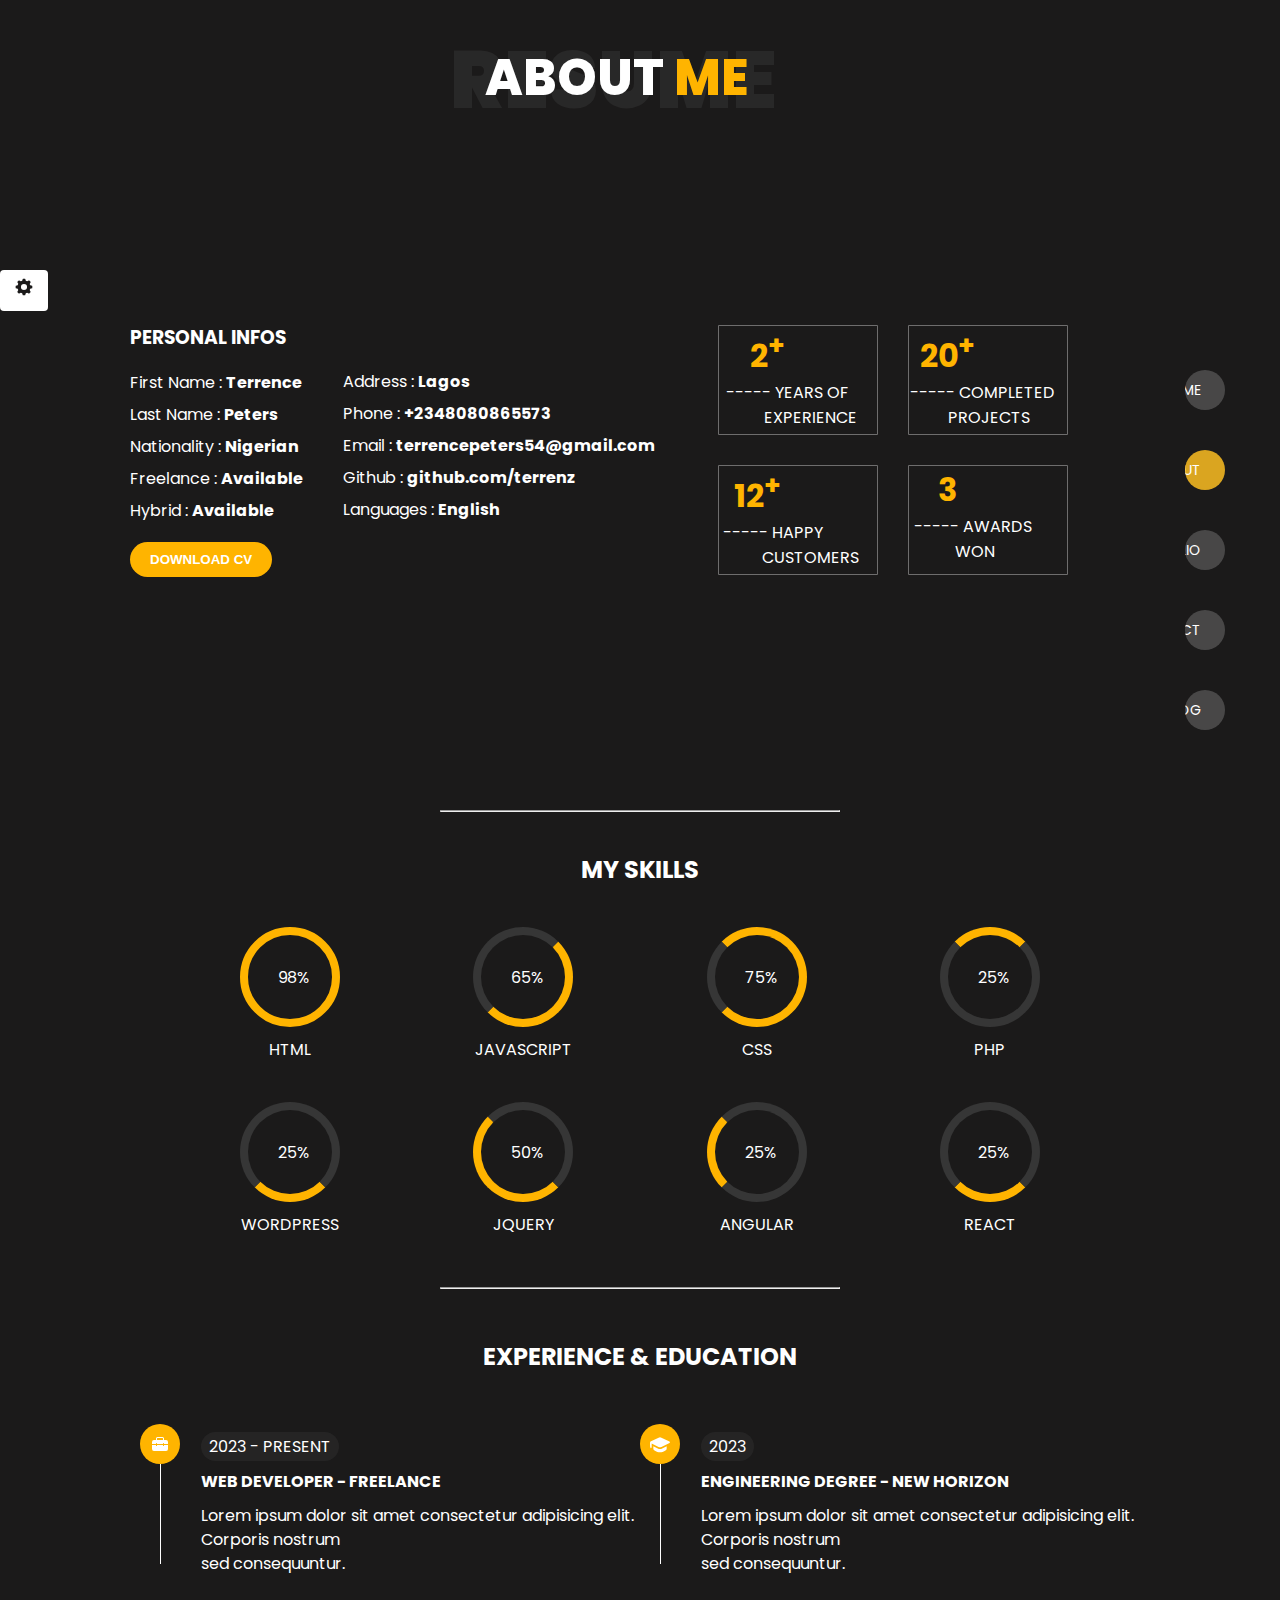
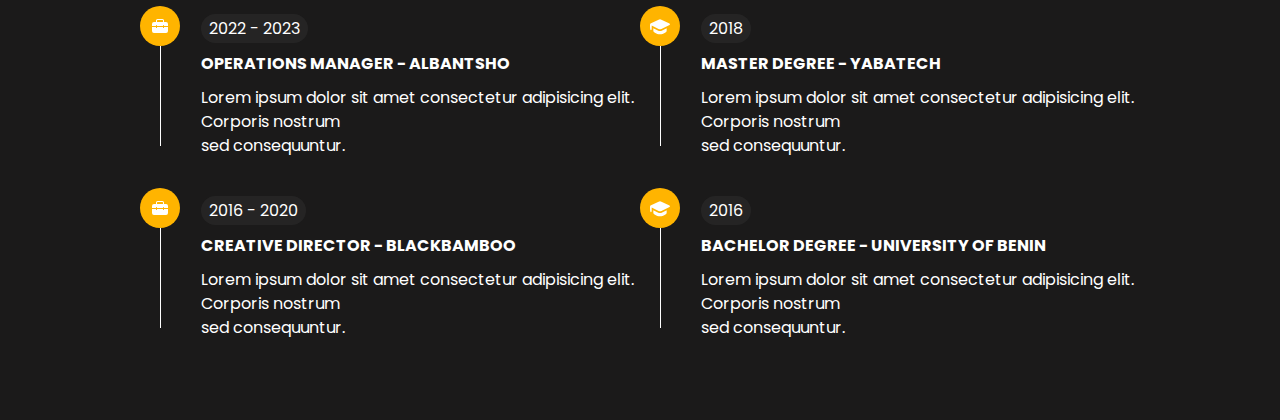
==== commit 170d78a8: "Width adjustment" ====
--- a/about.html
+++ b/about.html
@@ -60,7 +60,7 @@
               <li>Freelance : <span>Available</span></li>
               <li>Hybrid : <span>Available</span></li>
             </ul>
-            <a href="#"
+            <a href="/Terrence_Peters_CV.docx"
               ><button>
                 DOWNLOAD CV
                 <div class="rihanna">
@@ -72,9 +72,23 @@
           <div class="pf2">
             <ul class="list">
               <li>Address : <span>Lagos</span></li>
-              <li>Phone : <span>+2348080865573</span></li>
-              <li>Email : <span>terrencepeters54@gmail.com</span></li>
-              <li>Github : <span>github.com/terrenz</span></li>
+              <li>
+                Phone :
+                <a href="tel:+2348080865573"><span>+2348080865573</span></a>
+              </li>
+
+              <li>
+                Email :
+                <a href="mailto:terrencepeters54@gmail.com"
+                  ><span>terrencepeters54@gmail.com</span></a
+                >
+              </li>
+              <li>
+                Github :
+                <a href="https://github.com/terrenz"
+                  ><span>github.com/terrenz</span></a
+                >
+              </li>
               <li>Languages : <span>English</span></li>
             </ul>
           </div>
--- a/about.css
+++ b/about.css
@@ -118,6 +118,10 @@
   width: fit-content;
 }
 
+.pf2 {
+  margin-top: 8px;
+}
+
 .pf2 ul {
   list-style: none;
   margin-left: 40px;
@@ -130,6 +134,12 @@
 
 .pf2 ul li span {
   font-weight: bold;
+}
+
+.pf2 ul li a {
+  text-decoration: none;
+  color: #fff;
+  background-color: #1b1a1a;
 }
 
 .personal-info {
